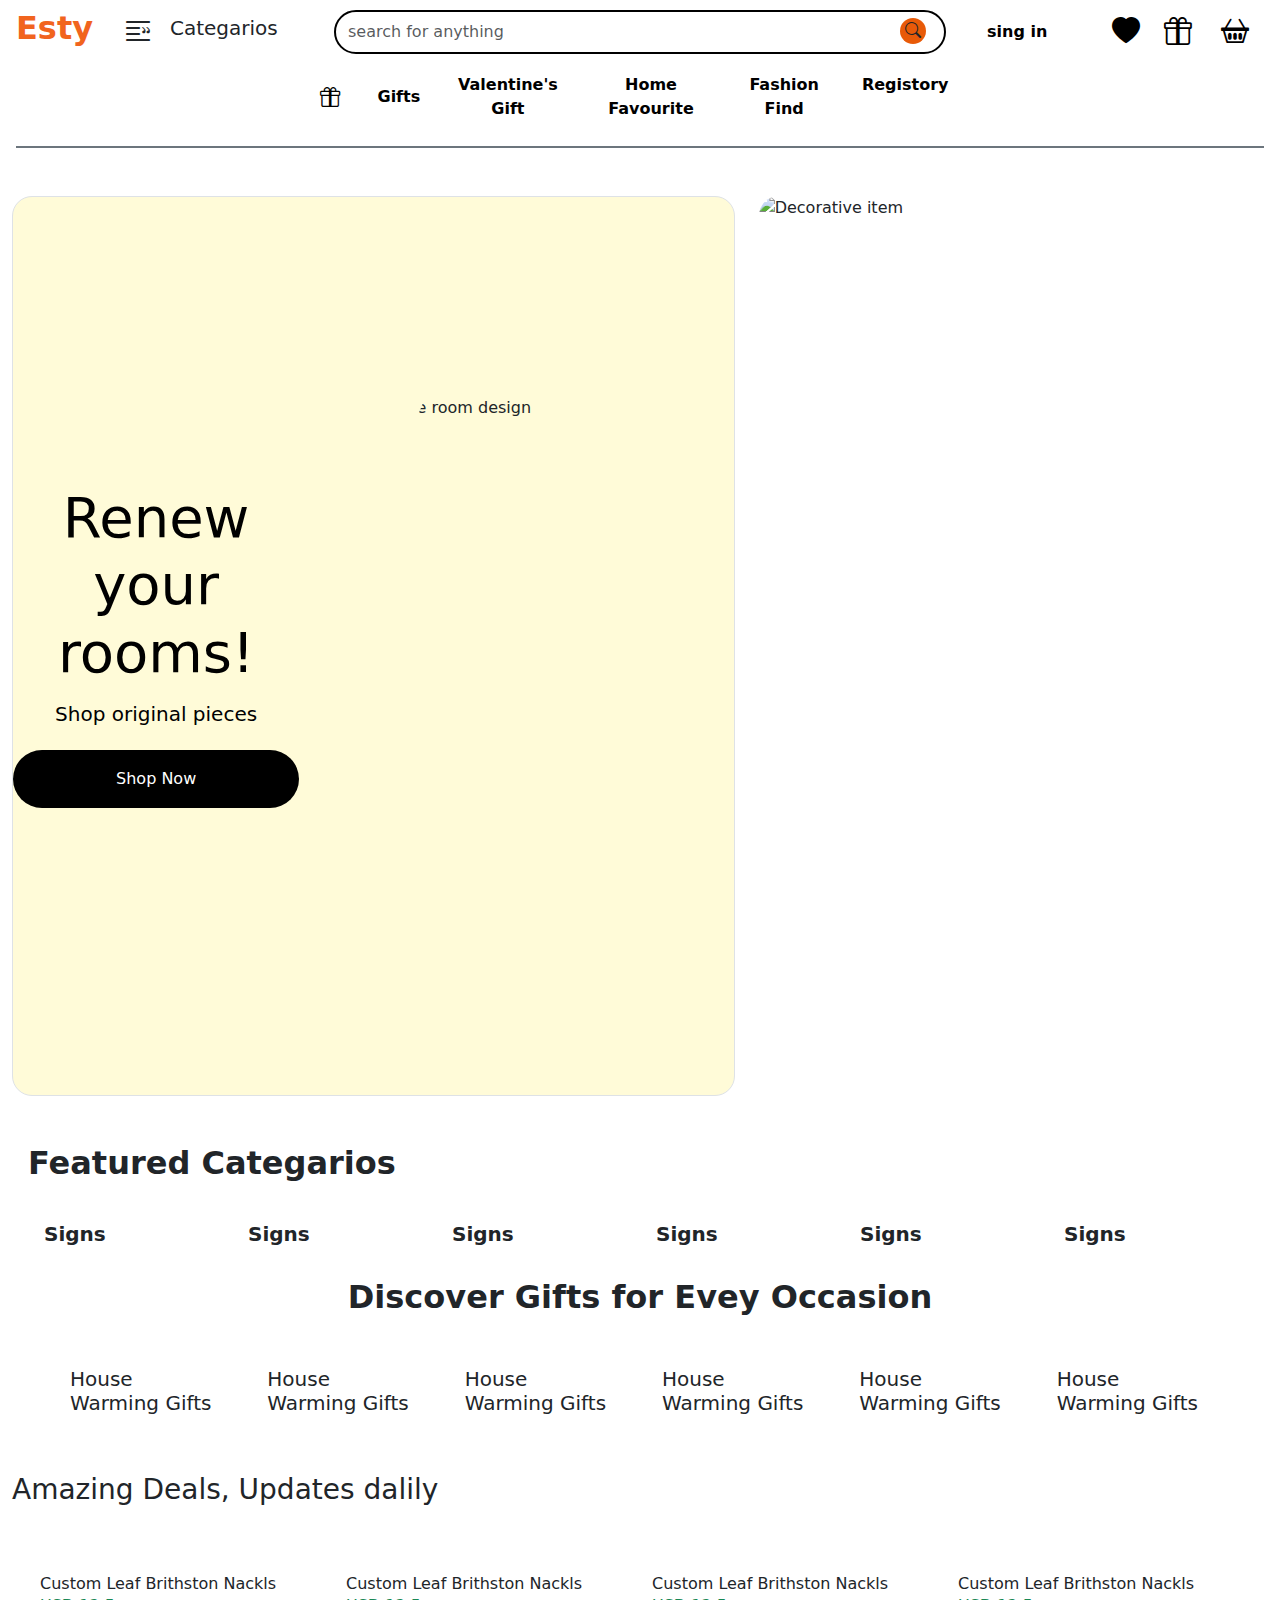
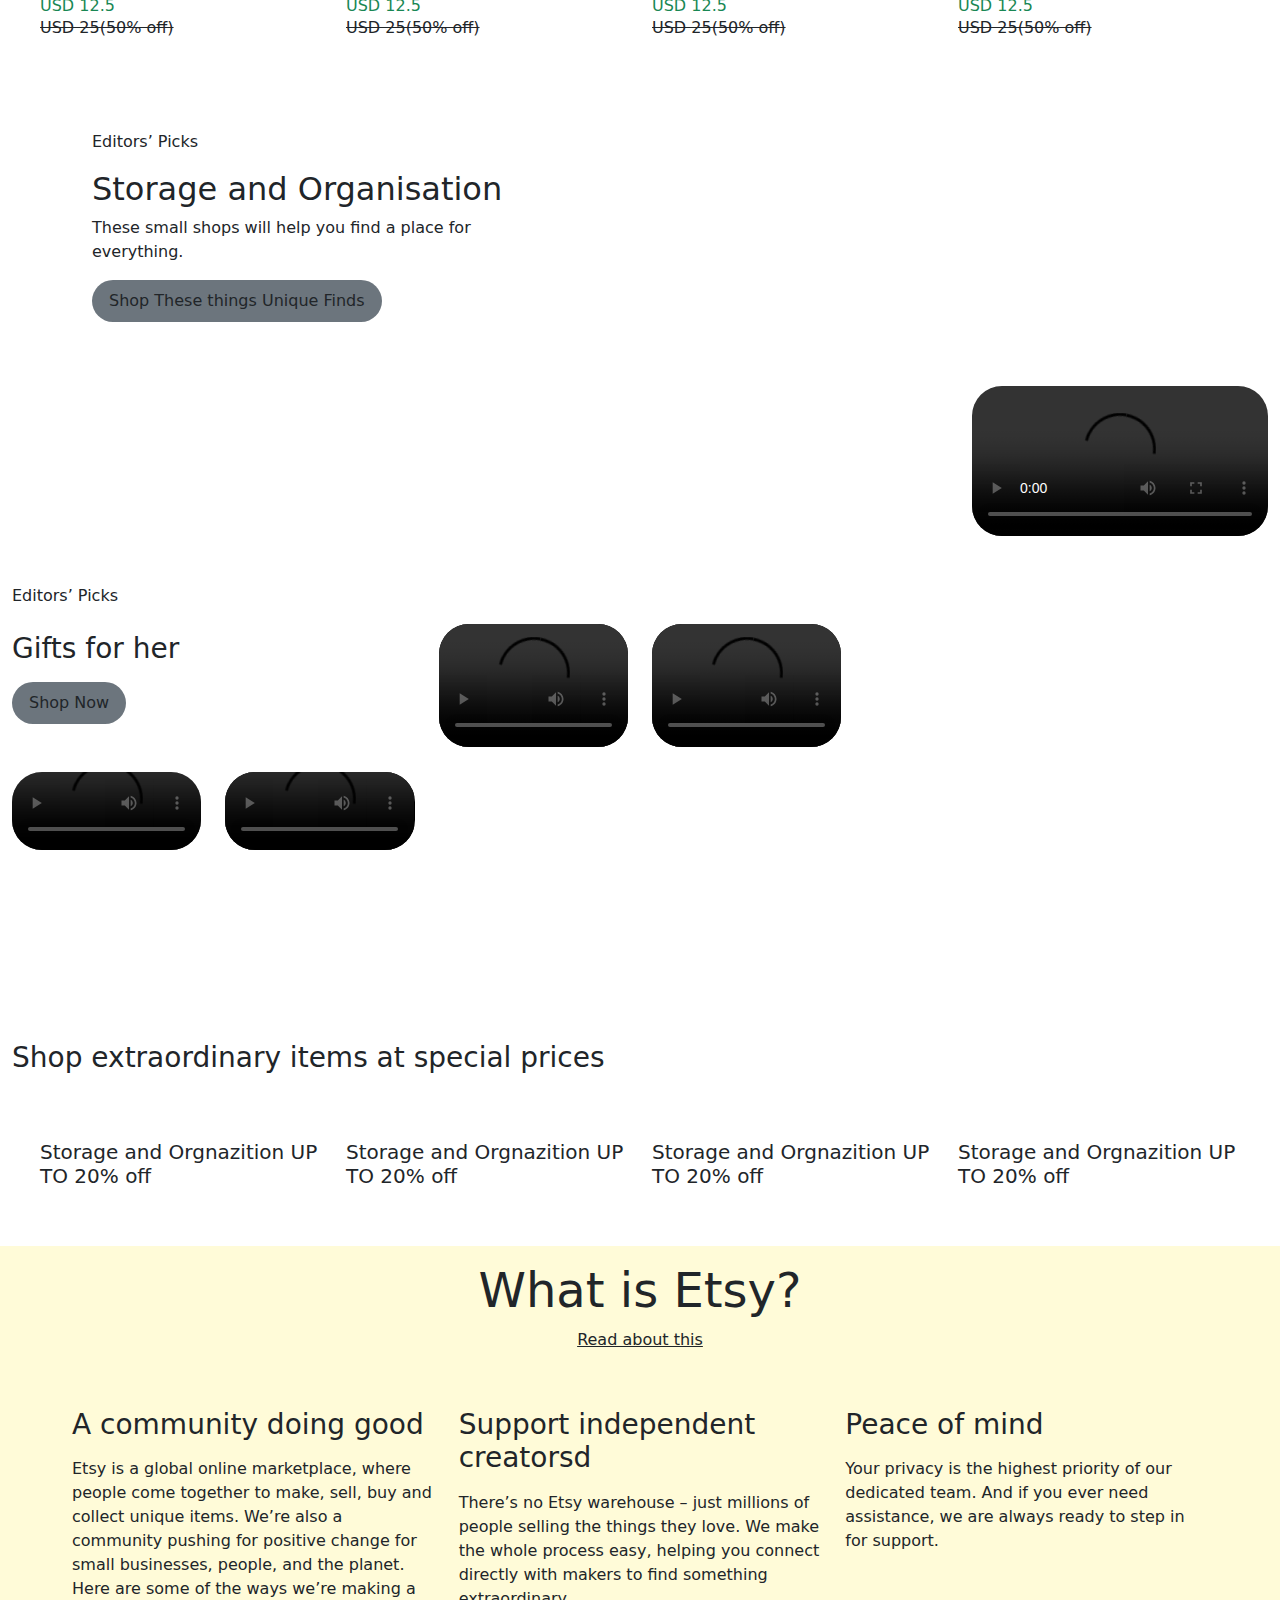
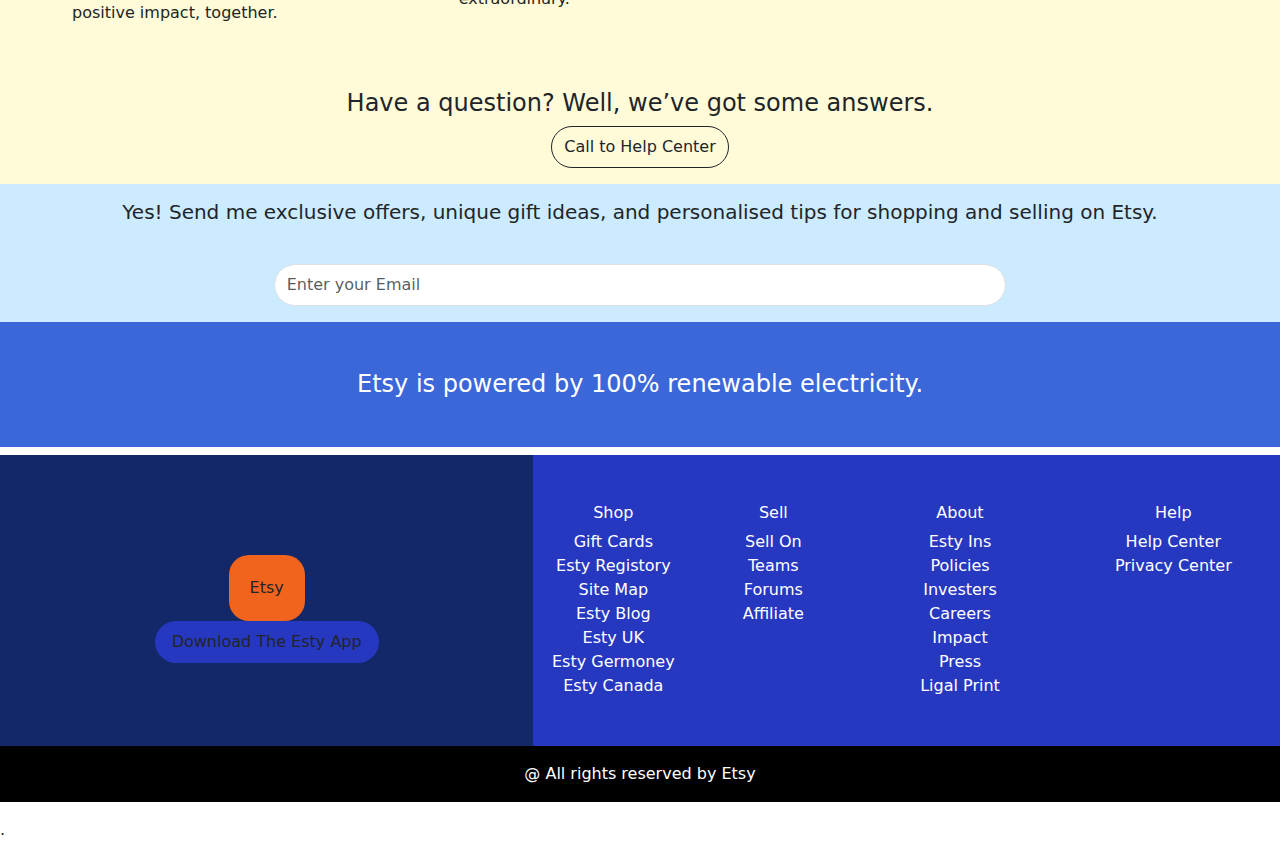
==== index.html @ c482fa3d "almost done" ====
<!DOCTYPE html>
<html lang="en">
  <head>
    <meta charset="UTF-8" />
    <meta name="viewport" content="width=device-width, initial-scale=1.0" />
    <link
      href="https://cdn.jsdelivr.net/npm/bootstrap@5.3.3/dist/css/bootstrap.min.css"
      rel="stylesheet"
      integrity="sha384-QWTKZyjpPEjISv5WaRU9OFeRpok6YctnYmDr5pNlyT2bRjXh0JMhjY6hW+ALEwIH"
      crossorigin="anonymous"
    />
    <link
      rel="stylesheet"
      href="https://cdn.jsdelivr.net/npm/bootstrap-icons@1.11.3/font/bootstrap-icons.min.css"
    />
    <link rel="stylesheet" href="style.css">
    <title>Document</title>
  </head>
  <body>
    <div class="contnainer-fluid mx-3 ">
      <nav>
        <div class="row py-2 align-items-center">
          <div class="col-lg-1 col-6">
            <h2 class="fs-2 fw-semibold order1" style="color: #f1641e;">Esty</h2>
          </div>
          <div class="col-lg-8 order3">
            <div class="row align-items-center">
              <div class="col-lg-3 col-1">
                <div class="d-flex align-items-center gap-3">
                  <div class="icon">
                    <i class="bi bi-blockquote-right fs-2"></i>
                    <div class="upperbar p-3 d-none">
<ul class="list-unstyled">
  <li class="text-dark">Accessiors</li>
  <li class="text-dark">Accessiors</li>
  <li class="text-dark">Accessiors</li>
  <li class="text-dark">Accessiors</li>
  <li class="text-dark">Accessiors</li>
  <li class="text-dark">Accessiors</li>
  <li class="text-dark">Accessiors</li>
</ul>
                    </div>
                  </div>

                  <h5 class="category">Categarios</h5>
                </div>
              </div>
              <div class="col-lg-9 col-11">
                <div class="card border-0">
                  <form action="">
                    <input
                      type="text"
                      placeholder="search for anything"
                      class="form-control py-2 border-2 border-black rounded-pill"
                    />
                    <i
                      class="bi bi-search"
                      style="position: absolute; right: 20px; top: 4px"
                    ></i>
                  </form>
                 
                </div>
              </div>
            </div>
          </div>
          <div class="col-lg-3 col-sm-6 col-6 order2">
            <div class="row align-items-center justify-content-between position-relative">
                <div class="col-5">
                <button class="btn rounded-pill text-black py-2 px-3 fw-semibold sign">sing in</button>
                </div>
                <div class="col-7">
                    <div class="d-flex justify-content-around align-items-center position-relative">
                      <div class="div p-heart position-relative">
                        <i class="bi bi-heart-fill fs-3 fw-semibold text-black"></i>
                        <div class="favourite fav rounded-3 py-2 px 2">Favourite</div>
                      </div>
                      <div class="div p-gift position-relative">
                        <i class="bi bi-gift fs-3 fw-semibold text-black"></i>
                        <div class="favourite gift fav rounded-3 py-2 px 2">Gift</div>
                      </div>
                      <div class="div p-basket position-relative">
                        <i class="bi bi-basket2 fs-3 fw-semibold text-black "></i>
                        <div class="favourite basket rounded-3 py-2 px 2 position-absolute">Basket</div>
                      </div>
                 
                    </div>
                </div>
            </div>
          </div>
        </div>


      </nav>
      <div class="container">
        <div class="col-lg-7 mx-auto registory ">
        <ul class="d-flex alingn-items-center list-unstyled justify-content-around">
            <li class="text-black d-flex gap-3 align-items-center"> <i class="bi bi-gift fs-5 fw-semibold text-black"></i><button class="btn rounded-pill text-black py-2 common px-3 fw-semibold sign">Gifts</button></li>
            <li class="text-black"><button class="btn rounded-pill text-black py-2 common px-3 fw-semibold sign">Valentine's Gift</button></li>
            <li class="text-black"><button class="btn rounded-pill text-black py-2 common px-3 fw-semibold sign">Home Favourite</button></li>
            <li class="text-black"><button class="btn rounded-pill text-black py-2 common px-3 fw-semibold sign">Fashion Find</button></li>
            <li class="text-black"><button class="btn rounded-pill text-black py-2 common px-3 fw-semibold sign">Registory</button></li>
        </ul>
    </div>
      </div>
      <div class="w-100 bg-secondary" style="height: 2px;"></div>
    </div>


    <!-- section 1 -->

    <div class="container-fluid my-5">
      <div class="row min-vh-100 align-items-stretch">
        <div class="col-lg-7 mb-3 mb-lg-0" >
          <div class="card border h-100" style="background-color: #FFFBD8; border-radius: 20px;">
            <div class="row h-100 align-items-center">
              <div class="col-12 col-md-5 text-center d-flex flex-column justify-content-center">
                <h2 class="display-4 text-black my-3">Renew your rooms!</h2>
                <h5 class="text-black">Shop original pieces</h5>
                <button class="btn rounded-pill py-3 px-4 bg-black text-white my-3">Shop Now</button>
              </div>
              <div class="col-12 col-md-7 d-flex align-items-center" style="height: 500px;">
                <img 
                  src="https://i.etsystatic.com/ij/719d6d/6565047903/ij_680x540.6565047903_oojl4vxa.jpg?version=0" 
                  width="100%" 
                  style="clip-path: polygon(25% 0%, 100% 0%, 100% 100%, 25% 100%, 0% 50%); border-radius: 20px; height: 100%; object-fit: cover;" 
                  alt="Decorative room design"
                >
              </div>
            </div>
          </div>
        </div>
  
        <div class="col-lg-5">
          <div class="card border-0 h-100">
            <img 
              src="https://i.etsystatic.com/30509479/r/il/c31f6c/5723134800/il_600x600.5723134800_ejt7.jpg" 
              class="w-100 h-100" 
              style="border-radius: 20px; object-fit: cover;" 
              alt="Decorative item"
            >
          </div>
        </div>
      </div>
    </div>

    <!-- section 3 -->
     <section class="container-fluid">
      <h3 class="fw-bold fs-2 px-3">Featured Categarios</h3>
      <div class=" row border-0 mx-3">
        <div class="col-lg-2 col-md-4 col-sm-6 ">
          <img src="https://i.etsystatic.com/23824347/r/il/67d7f1/5200553974/il_300x300.5200553974_4yjs.jpg" width="100%" class="my-img" style="border-radius: 10px;" alt="">
          <h6 class="px-1 py-2 fs-5 fw-semibold">Signs</h6>
        </div>
        <div class="col-lg-2 col-md-4 col-sm-6">
          <img src="https://i.etsystatic.com/53120861/c/1428/1428/284/284/il/4f75d4/6368362117/il_300x300.6368362117_ep42.jpg" width="100%" class="my-img" style="border-radius: 10px;" alt="">
          <h6 class="px-1 py-2 fs-5 fw-semibold">Signs</h6>
        </div>
        <div class="col-lg-2 col-md-4 col-sm-6">
          <img src="https://i.etsystatic.com/8375166/c/1960/1558/762/242/il/30ffbb/2494222438/il_300x300.2494222438_q2ur.jpg" width="100%" class="my-img" style="border-radius: 10px;" alt="">
          <h6 class="px-1 py-2 fs-5 fw-semibold">Signs</h6>
        </div>
        <div class="col-lg-2 col-md-4 col-sm-6">
          <img src="https://i.etsystatic.com/24426965/c/2261/1797/0/502/il/64732a/4144763037/il_300x300.4144763037_cm8c.jpg" width="100%" class="my-img" style="border-radius: 10px;" alt="">
          <h6 class="px-1 py-2 fs-5 fw-semibold">Signs</h6>
        </div>
        <div class="col-lg-2 col-md-4 col-sm-6">
          <img src="https://i.etsystatic.com/27931246/r/il/a1dc5e/4055579401/il_300x300.4055579401_i9yn.jpg" width="100%" class="my-img" style="border-radius: 10px;" alt="">
          <h6 class="px-1 py-2 fs-5 fw-semibold">Signs</h6>
        </div>
        <div class="col-lg-2 col-md-4 col-sm-6">
          <img src="https://i.etsystatic.com/24512514/r/il/0bd67a/6333925668/il_300x300.6333925668_j4kz.jpg" width="100%" class="my-img" style="border-radius: 10px;" alt="">
          <h6 class="px-1 py-2 fs-5 fw-semibold">Signs</h6>
        </div>
      </div>
     </section>
    
   <!-- section 2 -->
<section class="contaier-fluid">

  <h2 class="text-center text-dark py-3 fw-bold">Discover Gifts for Evey Occasion</h2>
  <div class="row my-4 mx-5">
    <div class="col-lg-2 col-md-4 col-sm6">
      <div class="my-image ">
        <img src="https://i.etsystatic.com/15619482/c/1652/1652/183/917/il/8b8c7b/4661245947/il_300x300.4661245947_l9pf.jpg" width="90%" alt="" class="mx-auto d-block" style="border-radius: 50%;">
        <h5 class="text-dark py-2s">House Warming Gifts</h5>
      </div>
      
    </div>
    <div class="col-lg-2 col-md-4 col-sm6">
      <div class="my-image ">
        <img src="https://i.etsystatic.com/34798907/r/il/38bae7/4695292104/il_300x300.4695292104_btge.jpg" width="90%" alt="" class="mx-auto d-block" style="border-radius: 50%;">
        <h5 class="text-dark py-2s">House Warming Gifts</h5>
      </div>
      
    </div>
    <div class="col-lg-2 col-md-4 col-sm6">
      <div class="my-image ">
        <img src="https://i.etsystatic.com/21135980/c/1408/1408/475/799/il/743e6c/5106717850/il_300x300.5106717850_qpd7.jpg" width="90%" alt="" class="mx-auto d-block" style="border-radius: 50%;">
        <h5 class="text-dark py-2s">House Warming Gifts</h5>
      </div>
      
    </div>
    <div class="col-lg-2 col-md-4 col-sm6">
      <div class="my-image ">
        <img src="https://i.etsystatic.com/14409281/r/il/8faa43/4650882265/il_300x300.4650882265_tf25.jpg" width="90%" alt="" class="mx-auto d-block" style="border-radius: 50%;">
        <h5 class="text-dark py-2s">House Warming Gifts</h5>
      </div>
      
    </div>
    <div class="col-lg-2 col-md-4 col-sm6">
      <div class="my-image ">
        <img src="https://i.etsystatic.com/11118406/c/2048/2048/0/0/il/4e57ad/3571041628/il_300x300.3571041628_d0kp.jpg" width="90%" alt="" class="mx-auto d-block" style="border-radius: 50%;">
        <h5 class="text-dark py-2s">House Warming Gifts</h5>
      </div>
      
    </div>
    <div class="col-lg-2 col-md-4 col-sm6">
      <div class="my-image ">
        <img src="https://i.etsystatic.com/ij/733dca/6586968809/ij_300x300.6586968809_q0zid5sd.jpg?version=0" width="90%" alt="" class="mx-auto d-block" style="border-radius: 50%;">
        <h5 class="text-dark py-2s">House Warming Gifts</h5>
      </div>
      
    </div>
  </div>
</section>

<!-- section 3 -->

<div class="container-fluid">
  <h3 class="py-3 text-dark">Amazing Deals, Updates dalily</h3>
  <div class="row mx-3">
    <div class="col-lg-3 col-sm-6 sales">
      <div class=" card parent-img border-0" style="width: 100%; margin: 10px auto; object-fit:;">
        <img src="https://i.etsystatic.com/53120861/r/il/594b9a/6136323132/il_600x600.6136323132_cp6s.jpg" width="100%" alt="" style="border-radius: 50px;" class="mx-auto py-3 d-block">
      <p class="text-dark "  style="padding: 0px; margin: 0px;">Custom Leaf Brithston Nackls</p>
      <h6 class="text-success"  style="padding: 0px; margin: 0px;">USD 12.5</h6>
      <p class="text-dark text-decoration-line-through">USD 25(50% off)</p>
      </div>
    </div>
    <div class="col-lg-3 col-sm-6 sales">
      <div class=" card parent-img border-0" style="width: 100%; margin: 10px auto; object-fit:;">
        <img src="https://i.etsystatic.com/42054447/r/il/81898f/5491649498/il_600x600.5491649498_6auv.jpg" width="100%" alt="" style="border-radius: 50px;" class="mx-auto py-3 d-block">
      <p class="text-dark "  style="padding: 0px; margin: 0px;">Custom Leaf Brithston Nackls</p>
      <h6 class="text-success"  style="padding: 0px; margin: 0px;">USD 12.5</h6>
      <p class="text-dark text-decoration-line-through">USD 25(50% off)</p>
      </div>
    </div>
    <div class="col-lg-3 col-sm-6 sales">
      <div class=" card parent-img border-0" style="width: 100%; margin: 10px auto;">
        <img src="https://i.etsystatic.com/11341860/r/il/7035de/6333671493/il_600x600.6333671493_1c8g.jpg" width="100%" alt="" style="border-radius: 50px;" class="mx-auto py-3 d-block">
      <p class="text-dark "  style="padding: 0px; margin: 0px;">Custom Leaf Brithston Nackls</p>
      <h6 class="text-success"  style="padding: 0px; margin: 0px;">USD 12.5</h6>
      <p class="text-dark text-decoration-line-through">USD 25(50% off)</p>
      </div>
    </div>
    <div class="col-lg-3 col-sm-6 sales">
      <div class=" card parent-img border-0" style="width: 100%; margin: 10px auto; object-fit:;">
        <img src="https://i.etsystatic.com/28532187/r/il/3e8ede/5410508961/il_600x600.5410508961_qt1q.jpg" width="100%" alt="" style="border-radius: 50px;" class="mx-auto py-3 d-block">
      <p class="text-dark "  style="padding: 0px; margin: 0px;">Custom Leaf Brithston Nackls</p>
      <h6 class="text-success"  style="padding: 0px; margin: 0px;">USD 12.5</h6>
      <p class="text-dark text-decoration-line-through">USD 25(50% off)</p>
      </div>
    </div>
  </div>
</div>

<!-- section 4 -->
 <section class="container-fluid">
  <div class="row py-5">
    <div class="col-lg-6 p-3">
  <div class="card border-0">
    <div class="col-9 mx-auto">
      <p class="text-tertiary">Editors’ Picks</p>
      <h2 class="text-tertiary">Storage and Organisation</h2>
      <p class="text-tertiary">These small shops will help you find a place for everything.</p>
      <button class="btn rounded-pill bg-secondary py-2 px-3 align-self-start">Shop These things Unique Finds</button>
    </div>
  </div>
</div>
<div class="col-lg-3 col-sm-6">
  <div class="card border-0 my-card">
    <img src="https://i.etsystatic.com/8075339/c/2884/2884/109/54/il/381417/1484917336/il_600x600.1484917336_lgw3.jpg" alt="" style="border-radius: 30px; box-shadow: 5px 5px 5px lightgray;">
  </div>
</div>
<div class="col-lg-3 col-sm-6">
  <div class="card border-0 my-card">
    <img src="https://i.etsystatic.com/7084014/c/1499/1499/1/0/il/689377/3978349027/il_600x600.3978349027_idiz.jpg" alt="" style="border-radius: 30px; box-shadow: 5px 5px 5px lightgray;">
  </div>
</div>

  </div>
 </section>

 <!-- section 5 -->

 <section class="container-fluid">
<div class="row">
  <div class="col-lg-3 col-sm-6">
    <div class="card border-0 my-card">
      <img src="https://i.etsystatic.com/22023724/c/2000/2000/0/853/il/dcc504/3898327325/il_600x600.3898327325_toxd.jpg" alt="" style="border-radius: 30px; box-shadow: 5px 5px 5px lightgray;">
    </div>
  </div>
  <div class="col-lg-3 col-sm-6">
    <div class="card border-0 my-card">
      <img src="https://i.etsystatic.com/48369050/c/2047/2047/0/0/il/7ff95c/6022837573/il_600x600.6022837573_dg73.jpg" alt="" style="border-radius: 30px; box-shadow: 5px 5px 5px lightgray;">
    </div>
  </div>
  <div class="col-lg-3 col-sm-6">
    <div class="card border-0 my-card">
      <img src="https://i.etsystatic.com/10158348/c/2500/2500/0/0/il/4e3c32/6569636808/il_600x600.6569636808_kwmx.jpg" alt="" style="border-radius: 30px; box-shadow: 5px 5px 5px lightgray;">
    </div>
  </div>
  <div class="col-lg-3 col-sm-6">
    <div class="card border-0 my-card">
      <video src="https://v.etsystatic.com/video/upload/ac_none,du_15,q_auto:good/Yayoi_MKH_Maple_qxmfte.mp4" controls loop style="border-radius: 30px;" width="100%"></video>
    </div>
  </div>
</div>
 </section>

 <!-- section 6 -->

 <section class="container-fluid">
  <div class="row py-5">
    <div class="col-sm-4">
      <div class="col-12">
        <p class="text-tertiary ">Editors’ Picks</p>
        <h3 class="py-2">Gifts for her</h3>
        <button class="btn rounded-pill bg-secondary py-2 px-3">Shop Now</button>
      </div>
      <div class="row py-5">
        <div class="col-sm-6">
          <video src="https://v.etsystatic.com/video/upload/ac_none,du_15,q_auto:good/07e3b46830764c66a4c0736eb825c235_kowecz.mp4" controls loop style="border-radius: 30px;" height="50%" width="100%"></video>
        </div>
        <div class="col-sm-6">
          <video src="https://v.etsystatic.com/video/upload/ac_none,du_15,q_auto:good/Yayoi-Walnut-1_tjghk9.mp4" controls loop style="border-radius: 30px; background-color: black;" height="50%" width="100%"></video>
        </div>
      </div>
    </div>
    <div class="col-sm-4">
      <div class="row">
        <div class="col-sm-6 ">
          <img src="https://i.etsystatic.com/10728836/c/700/700/0/0/il/9be324/4623102068/il_600x600.4623102068_ka4f.jpg" width="90%" alt="" style="border-radius: 30px; box-shadow: 5px 5px 5px lightgray;">
        </div>
        <div class="col-sm-6 ">
          <img src="https://i.etsystatic.com/48369050/c/2047/2047/0/0/il/7ff95c/6022837573/il_600x600.6022837573_dg73.jpg" width="90%" alt="" style="border-radius: 30px; box-shadow: 5px 5px 5px lightgray;">
        </div>
      </div>
      <div class="row">
        <div class="col-sm-6">
          <video src="https://v.etsystatic.com/video/upload/ac_none,du_15,q_auto:good/Oak-toss_ijewda.mp4" controls loop style="border-radius: 30px; background-color: black;" height="65%" class="my-3" width="100%"></video>
        </div>
        <div class="col-sm-6">
          <video src="https://v.etsystatic.com/video/upload/ac_none,du_15,q_auto:good/Loc_Detox_Hair_Bombs_Customer_Video_20s_pzr7su.mp4" controls loop style="border-radius: 30px; background-color: black;" class="my-3" height="65%" width="100%"></video>
        </div>
      </div>
      
    </div>

    <div class="col-sm-4">
      <img src="https://i.etsystatic.com/11255990/r/il/8e196a/1740893622/il_600x600.1740893622_t2uj.jpg" width="90%" alt="" style="border-radius: 30px; box-shadow: 5px 5px 5px lightgray;">
    </div>
  </div>
 </section>

 <!-- section 7 -->
 <div class="container-fluid">
  <h3 class="py-3 text-dark">Shop extraordinary items at special prices</h3>
  <div class="row mx-3">
    <div class="col-lg-3 col-sm-6 sales">
      <div class=" card parent-img border-0" style="width: 100%; margin: 10px auto; object-fit:;">
        <img src="https://i.etsystatic.com/18708734/r/il/b6051e/5204985165/il_300x300.5204985165_46l8.jpg" width="100%" alt="" style="border-radius: 50px;" class="mx-auto py-3 d-block">
        <h5 style="padding: 0px; margin: 0px;">Storage and Orgnazition UP TO 20% off</h5>
      </div>
    </div>
    <div class="col-lg-3 col-sm-6 sales">
      <div class=" card parent-img border-0" style="width: 100%; margin: 10px auto; object-fit:;">
        <img src="https://i.etsystatic.com/51263354/c/1275/1275/189/0/il/21b6fe/6082731863/il_300x300.6082731863_6fe9.jpg" width="100%" alt="" style="border-radius: 50px;" class="mx-auto py-3 d-block">
        <h5 style="padding: 0px; margin: 0px;">Storage and Orgnazition UP TO 20% off</h5>
      </div>
    </div>
    <div class="col-lg-3 col-sm-6 sales">
      <div class=" card parent-img border-0" style="width: 100%; margin: 10px auto;">
        <img src="https://i.etsystatic.com/27048997/r/il/ef1f03/6295358385/il_300x300.6295358385_g44e.jpg" width="100%" alt="" style="border-radius: 50px;" class="mx-auto py-3 d-block">
        <h5 style="padding: 0px; margin: 0px;">Storage and Orgnazition UP TO 20% off</h5>
      </div>
    </div>
    <div class="col-lg-3 col-sm-6 sales">
      <div class=" card parent-img border-0" style="width: 100%; margin: 10px auto; object-fit:;">
        <img src="https://i.etsystatic.com/8595828/c/1550/1550/206/178/il/730548/5814999752/il_300x300.5814999752_oloy.jpg" width="100%" alt="" style="border-radius: 50px;" class="mx-auto py-3 d-block">
      <h5 style="padding: 0px; margin: 0px;">Storage and Orgnazition UP TO 20% off</h5>
      </div>
    </div>
  </div>
</div>


<!-- section8 -->

<section class="container-fluid py-3 mt-5" style="background-color: #FFFBD8; margin: 0;">

<h2 class="text-center display-5">What is Etsy?</h2>
<a class="d-block text-dark text-center" href="">Read about this</a>

<div class="row m-5">
  <div class="col-sm-4">
    <h3 class="py-2">A community doing good</h3>
    <p class="text-dark">Etsy is a global online marketplace, where people come together to make, sell, buy and collect unique items. We’re also a community pushing for positive change for small businesses, people, and the planet. Here are some of the ways we’re making a positive impact, together.</p>
  </div>
  <div class="col-sm-4">
    <h3 class="py-2">Support independent creatorsd</h3>
    <p class="text-dark">There’s no Etsy warehouse – just millions of people selling the things they love. We make the whole process easy, helping you connect directly with makers to find something extraordinary.</p>
  </div>
  <div class="col-sm-4">
    <h3 class="py-2">Peace of mind</h3>
    <p class="text-dark">Your privacy is the highest priority of our dedicated team. And if you ever need assistance, we are always ready to step in for support.

    </p>
  </div>
</div>

<h4 class="text-center">Have a question? Well, we’ve got some answers.</h4>
<button class="btn py-2 px3 rounded-pill d-block mx-auto btn-outline-dark">Call to Help Center</button>
</section>

<!-- section 9 -->

<div class="container-fluid" style="background-color: #CCEBFF;">
  <h5 class="text-center py-3">Yes! Send me exclusive offers, unique gift ideas, and personalised tips for shopping and selling on Etsy.</h5>

  <div class="col-7 mx-auto py-3">
    <form action="">
      <input type="text " placeholder="Enter your Email" class="form-control rounded-pill py-2">
    </form>
  </div>
</div>


<div class="container-fluid" style="background-color: #3B67D9;">
  <h4 class="text-center text-white py-5">Etsy is powered by 100% renewable electricity.</h4>
</div>


<footer class="container-fluid" style="background-color: #2638C0;">
  <div class="row">
    <div class="col-sm-5 my-col" style="background-color: #122868; ">
      <div class="test position-relative">
        <button class="etsy d-block btn  " style="padding: 20px; margin-top: 100px; background-color: #f1641e; border-radius: 20px;">Etsy</button>
<button class="btn rounded-pill py-2 px-3 mx-auto d-block" style="background-color: #2638C0;">Download The Esty App</button>
      </div>

    </div>
    <div class="col-sm-3">
     
     <div class="row">
      <div class="col-sm-6 py-5">
        <h6 class="text-white text-center">Shop</h6>
        <ul class="list-unstyled d-inline ">
          <li class="text-white text-center">Gift Cards</li>
          <li class="text-white text-center">Esty Registory</li>
          <li class="text-white text-center">Site Map</li>
          <li class="text-white text-center">Esty Blog</li>
          <li class="text-white text-center">Esty UK</li>
          <li class="text-white text-center">Esty Germoney</li>
          <li class="text-white text-center">Esty Canada</li>
        </ul>
      </div>
      <div class="col-sm-6 py-5">
        <h6 class="text-white text-center">Sell</h6>
        <ul class="list-unstyled d-inline">
          <li class="text-white text-center">Sell On</li>
          <li class="text-white text-center">Teams</li>
          <li class="text-white text-center">Forums</li>
          <li class="text-white text-center">Affiliate</li>
        </ul>
      </div>
     </div>
    </div>
    <div class="col-sm-4">
      <div class="row">
        <div class="col-sm-6 py-5">
          <h6 class="text-white text-center">About</h6>
          <ul class="list-unstyled d-inline">
            <li class="text-white text-center">Esty Ins</li>
            <li class="text-white text-center">Policies</li>
            <li class="text-white text-center">Investers</li>
            <li class="text-white text-center">Careers</li>
            <li class="text-white text-center">Impact</li>
            <li class="text-white text-center">Press</li>
            <li class="text-white text-center">Ligal Print</li>
          </ul>
        </div>
        <div class="col-sm-6 py-5">
          <h6 class="text-white text-center">Help</h6>
          <ul class="list-unstyled d-inline">
            <li class="text-white text-center">Help Center</li>
            <li class="text-white text-center">Privacy Center</li>


          </ul>
        </div>
       </div>
    </div>
  </div>
</footer>

<div class="footer bg-black">
  <p class="text-center text-white  py-3">@ All rights reserved by Etsy</p>
</div>
.

    <script src="app.js"></script>
  </body>
</html>
---- style.css ----
/* *{
    padding: 0 !important;
    margin: 0 !important;
} */
.sign:hover{
    background-color: gray;
    transition: all 0.3s;
}
.favourite{
    background-color: #0F3268;
    color: white;
}
.fav{
    position: absolute;
    top: 40px;
    left: -28px;
    width: max-content;
    transition: all 0.7s;
    padding: 15px;
    /* transform: scale(0); */
}
.fav {
    /* display: inline-block; */
    transform: scale(0);
    transition: transform 0.3s ease;
  }
  .gift{
left: -5px;
    transform: scale(0);
    transition: transform 0.3s ease;
  }
  .basket{
  /* transform: translateY(45px); */
  transition: transform 0.3s ease;
  transform: scale(0);
  position: absolute;
  right: -6px;

  }
  
  .fav-show {
    transform: scale(1);
  }
  
.bi-heart{
    padding: 5px;
    position: absolute;
}
.bi-basket2{
    padding: 5px;
}
.bi-gift{
    padding: 5px;
}
.bi-heart:hover{
background-color: aqua;
clip-path: circle();
}
.bi-gift:hover{
background-color: aqua;
clip-path: circle();
}
.bi-basket2:hover{
background-color: aqua;
clip-path: circle();
}
.bi-search{
    background-color: rgb(232, 90, 8);
    padding: 5px;
    clip-path: circle();
}
.my-img:hover{
    border: 1px solid lightgray;
    transition: all 0.3s;
    transform: scale(1.1);
}
.my-image{
    border-radius: 20px;
    padding: 10px;
}
.my-image:hover{
    border: 1px solid lightgray;
    transition: all 0.3s;
    box-shadow: 5px 5px 5px lightgray ;
    /* transform: scale(1.1); */
}
.sales:hover{
 box-shadow: 5px 5px 5px lightgray;
 border-radius: 20px;
 border: 1px solid lightgray;
}
.my-card:hover{
transform: scale(1.1);
transition: all 0.3s;
}
.etsy{
    inset: 0;
    margin: auto;
}
.test{
    position: absolute;

}







@media (max-width: 995px) {
    .registory{
        display: none;
    }
    .category{
        display:  none;
    }
    .order1{
        order: 1;
    }
    .order2{
        order: 2;
    }
    .order3{
        order: 3;
    }
    .my-col{
padding: 50px !important;
    }
}
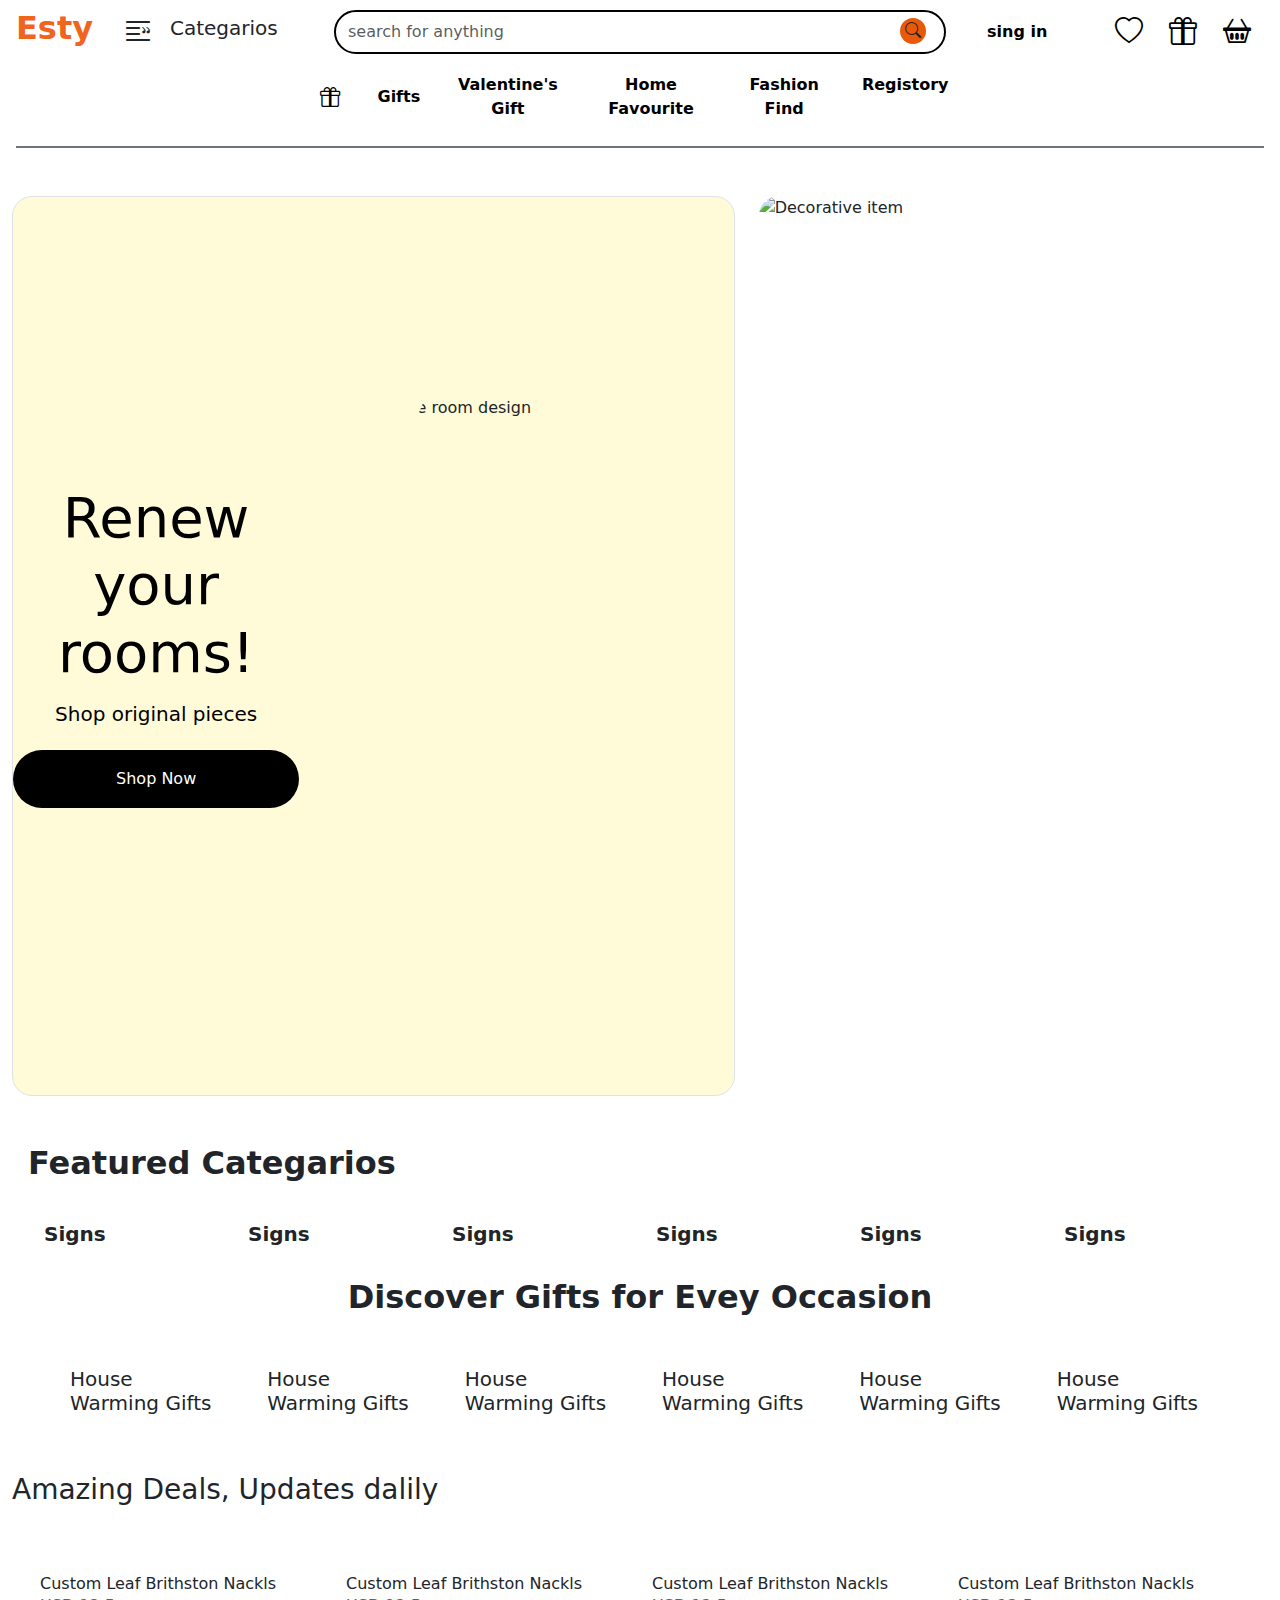
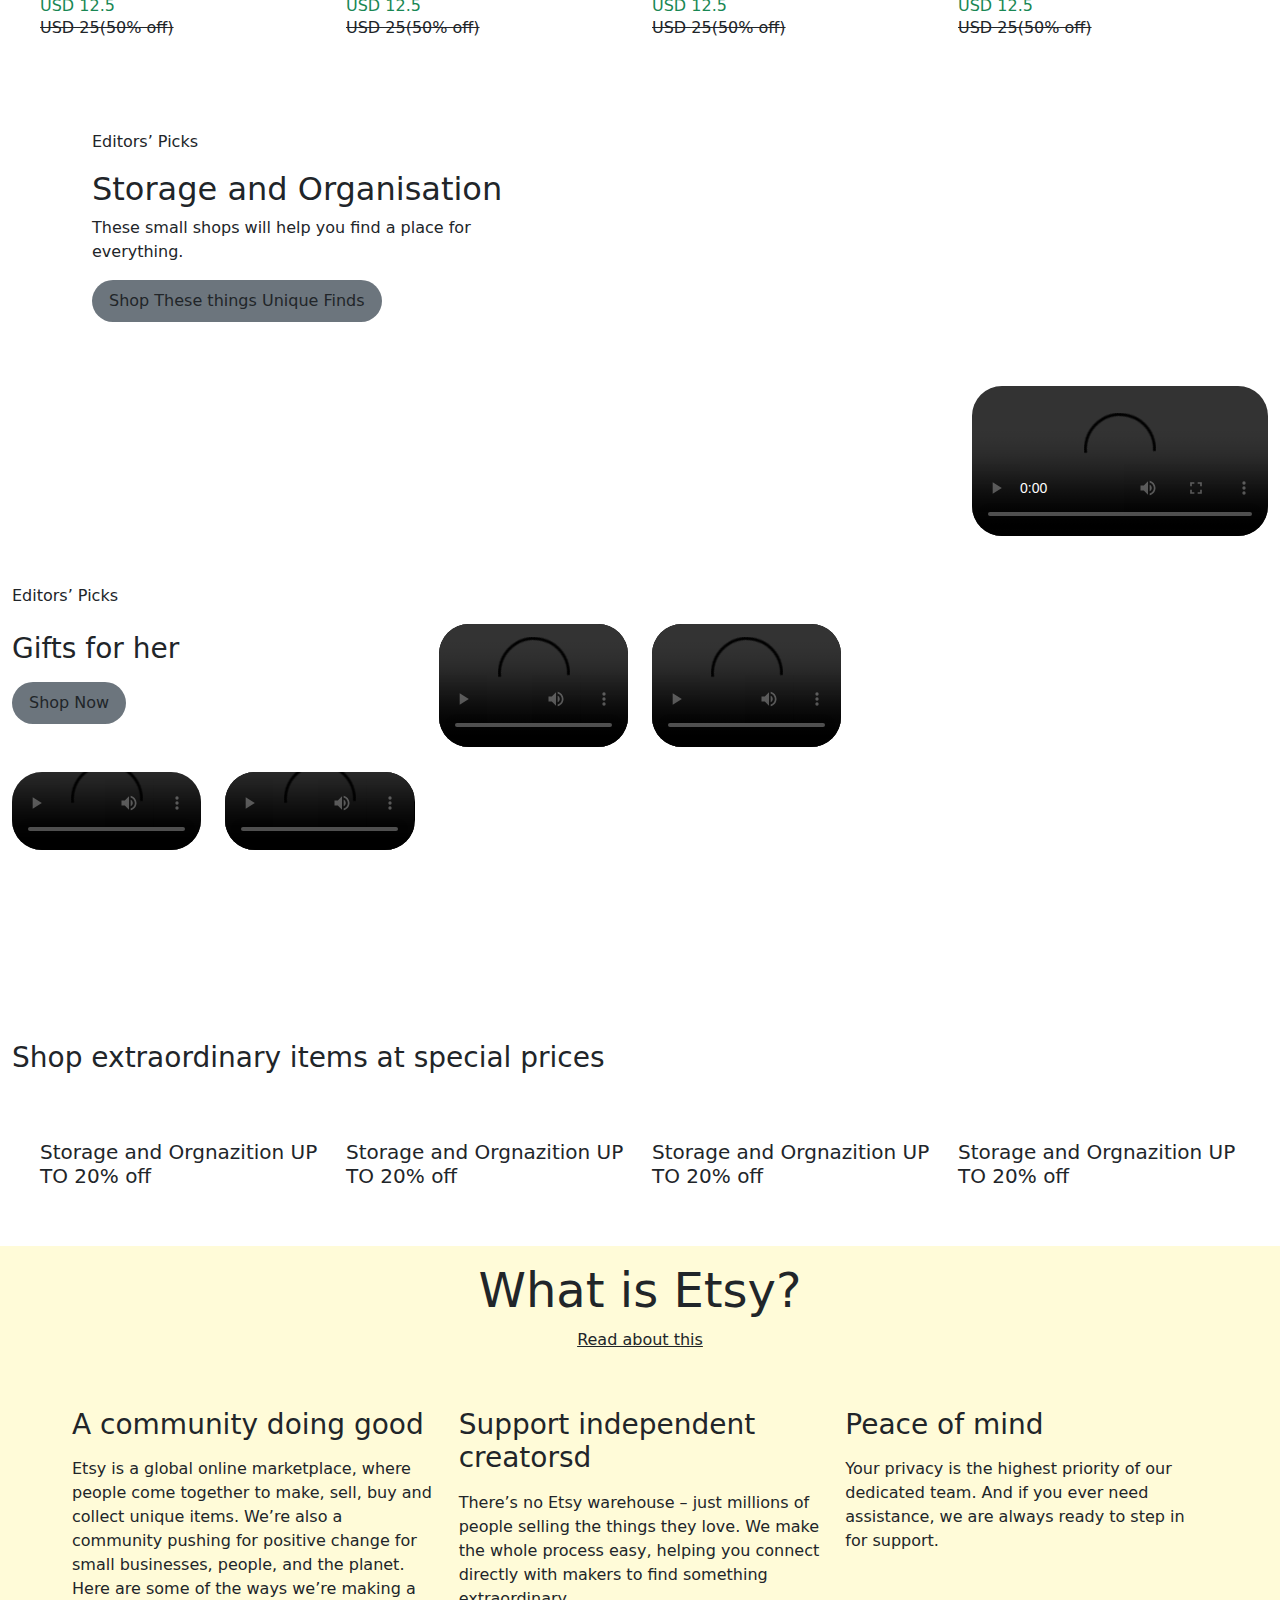
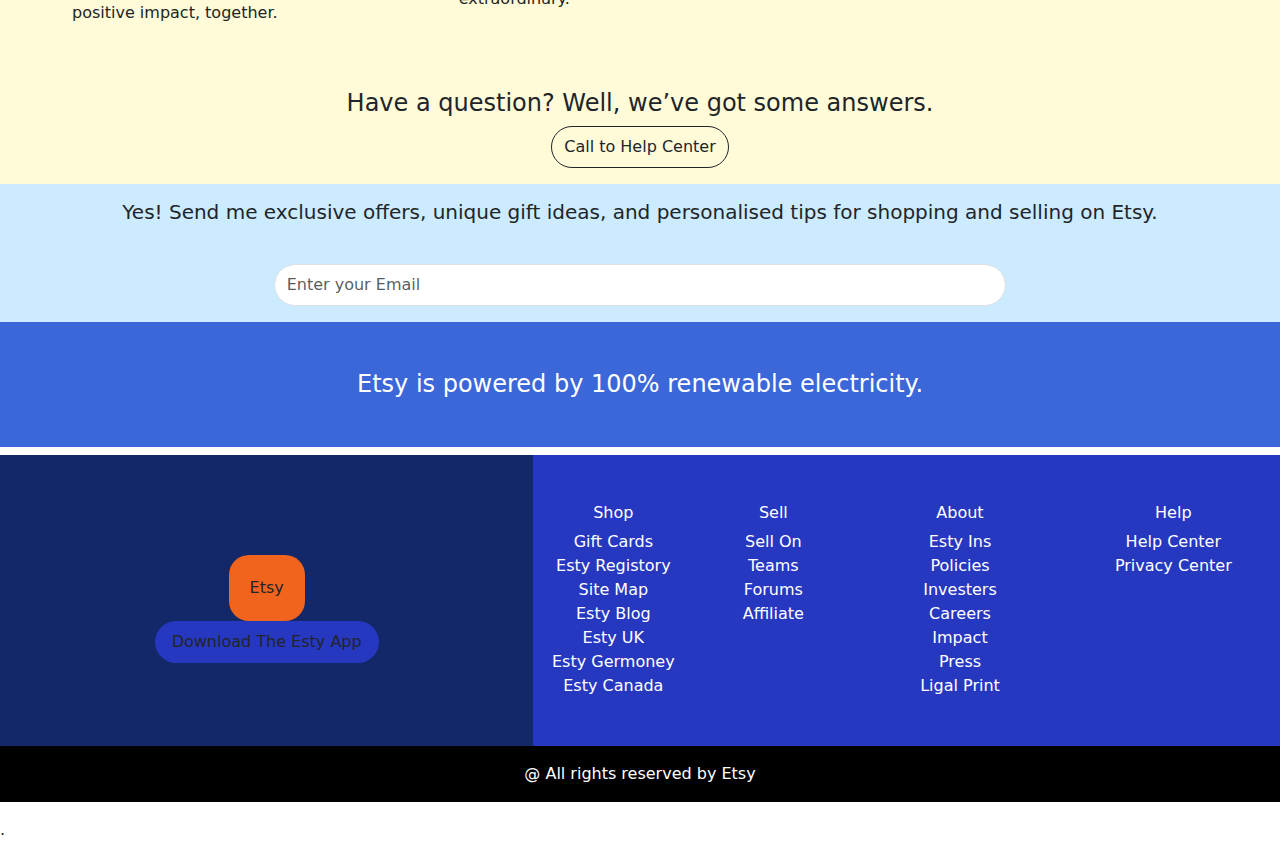
==== commit bf3296a1: "almost complete" ====
--- a/index.html
+++ b/index.html
@@ -71,7 +71,7 @@
                 <div class="col-7">
                     <div class="d-flex justify-content-around align-items-center position-relative">
                       <div class="div p-heart position-relative">
-                        <i class="bi bi-heart-fill fs-3 fw-semibold text-black"></i>
+                        <i class="bi bi-heart my-heart fs-3 fw-semibold text-black"></i>
                         <div class="favourite fav rounded-3 py-2 px 2">Favourite</div>
                       </div>
                       <div class="div p-gift position-relative">
@@ -80,7 +80,7 @@
                       </div>
                       <div class="div p-basket position-relative">
                         <i class="bi bi-basket2 fs-3 fw-semibold text-black "></i>
-                        <div class="favourite basket rounded-3 py-2 px 2 position-absolute">Basket</div>
+                        <div class="favourite basket fav rounded-3 py-2 px 2 position-absolute">Basket</div>
                       </div>
                  
                     </div>
@@ -230,35 +230,39 @@
   <h3 class="py-3 text-dark">Amazing Deals, Updates dalily</h3>
   <div class="row mx-3">
     <div class="col-lg-3 col-sm-6 sales">
-      <div class=" card parent-img border-0" style="width: 100%; margin: 10px auto; object-fit:;">
+      <div class="card parent-img border-0 my-images" style="width: 100%; margin: 10px auto; position: relative;">
+        <i class="bi bi-heart our-heart fs-3 bg-white"></i>
         <img src="https://i.etsystatic.com/53120861/r/il/594b9a/6136323132/il_600x600.6136323132_cp6s.jpg" width="100%" alt="" style="border-radius: 50px;" class="mx-auto py-3 d-block">
-      <p class="text-dark "  style="padding: 0px; margin: 0px;">Custom Leaf Brithston Nackls</p>
-      <h6 class="text-success"  style="padding: 0px; margin: 0px;">USD 12.5</h6>
-      <p class="text-dark text-decoration-line-through">USD 25(50% off)</p>
-      </div>
-    </div>
-    <div class="col-lg-3 col-sm-6 sales">
-      <div class=" card parent-img border-0" style="width: 100%; margin: 10px auto; object-fit:;">
-        <img src="https://i.etsystatic.com/42054447/r/il/81898f/5491649498/il_600x600.5491649498_6auv.jpg" width="100%" alt="" style="border-radius: 50px;" class="mx-auto py-3 d-block">
-      <p class="text-dark "  style="padding: 0px; margin: 0px;">Custom Leaf Brithston Nackls</p>
-      <h6 class="text-success"  style="padding: 0px; margin: 0px;">USD 12.5</h6>
-      <p class="text-dark text-decoration-line-through">USD 25(50% off)</p>
-      </div>
-    </div>
-    <div class="col-lg-3 col-sm-6 sales">
-      <div class=" card parent-img border-0" style="width: 100%; margin: 10px auto;">
-        <img src="https://i.etsystatic.com/11341860/r/il/7035de/6333671493/il_600x600.6333671493_1c8g.jpg" width="100%" alt="" style="border-radius: 50px;" class="mx-auto py-3 d-block">
-      <p class="text-dark "  style="padding: 0px; margin: 0px;">Custom Leaf Brithston Nackls</p>
-      <h6 class="text-success"  style="padding: 0px; margin: 0px;">USD 12.5</h6>
-      <p class="text-dark text-decoration-line-through">USD 25(50% off)</p>
-      </div>
-    </div>
-    <div class="col-lg-3 col-sm-6 sales">
-      <div class=" card parent-img border-0" style="width: 100%; margin: 10px auto; object-fit:;">
-        <img src="https://i.etsystatic.com/28532187/r/il/3e8ede/5410508961/il_600x600.5410508961_qt1q.jpg" width="100%" alt="" style="border-radius: 50px;" class="mx-auto py-3 d-block">
-      <p class="text-dark "  style="padding: 0px; margin: 0px;">Custom Leaf Brithston Nackls</p>
-      <h6 class="text-success"  style="padding: 0px; margin: 0px;">USD 12.5</h6>
-      <p class="text-dark text-decoration-line-through">USD 25(50% off)</p>
+        <p class="text-dark" style="padding: 0px; margin: 0px;">Custom Leaf Brithston Nackls</p>
+        <h6 class="text-success" style="padding: 0px; margin: 0px;">USD 12.5</h6>
+        <p class="text-dark text-decoration-line-through">USD 25(50% off)</p>
+      </div>
+    </div>
+    <div class="col-lg-3 col-sm-6 sales">
+      <div class="card parent-img border-0 my-images" style="width: 100%; margin: 10px auto; position: relative;">
+        <i class="bi bi-heart our-heart fs-3 bg-white"></i>
+        <img src="https://i.etsystatic.com/24528021/c/1437/1437/356/0/il/323f95/4002427048/il_600x600.4002427048_tklm.jpg" width="100%" alt="" style="border-radius: 50px;" class="mx-auto py-3 d-block">
+        <p class="text-dark" style="padding: 0px; margin: 0px;">Custom Leaf Brithston Nackls</p>
+        <h6 class="text-success" style="padding: 0px; margin: 0px;">USD 12.5</h6>
+        <p class="text-dark text-decoration-line-through">USD 25(50% off)</p>
+      </div>
+    </div>
+    <div class="col-lg-3 col-sm-6 sales">
+      <div class="card parent-img border-0 my-images" style="width: 100%; margin: 10px auto; position: relative;">
+        <i class="bi bi-heart our-heart fs-3 bg-white"></i>
+        <img src="https://i.etsystatic.com/21570629/r/il/1f0486/6474937687/il_600x600.6474937687_f5ua.jpg" width="100%" alt="" style="border-radius: 50px;" class="mx-auto py-3 d-block">
+        <p class="text-dark" style="padding: 0px; margin: 0px;">Custom Leaf Brithston Nackls</p>
+        <h6 class="text-success" style="padding: 0px; margin: 0px;">USD 12.5</h6>
+        <p class="text-dark text-decoration-line-through">USD 25(50% off)</p>
+      </div>
+    </div>
+    <div class="col-lg-3 col-sm-6 sales">
+      <div class="card parent-img border-0 my-images" style="width: 100%; margin: 10px auto; position: relative;">
+        <i class="bi bi-heart our-heart fs-3 bg-white"></i>
+        <img src="https://i.etsystatic.com/17216612/c/2052/2052/225/247/il/08254d/5712464687/il_600x600.5712464687_5sho.jpg" width="100%" alt="" style="border-radius: 50px;" class="mx-auto py-3 d-block">
+        <p class="text-dark" style="padding: 0px; margin: 0px;">Custom Leaf Brithston Nackls</p>
+        <h6 class="text-success" style="padding: 0px; margin: 0px;">USD 12.5</h6>
+        <p class="text-dark text-decoration-line-through">USD 25(50% off)</p>
       </div>
     </div>
   </div>
--- a/style.css
+++ b/style.css
@@ -2,102 +2,136 @@
     padding: 0 !important;
     margin: 0 !important;
 } */
-.sign:hover{
+.sign:hover {
     background-color: gray;
     transition: all 0.3s;
 }
-.favourite{
+
+.favourite {
     background-color: #0F3268;
     color: white;
 }
-.fav{
+
+.fav {
     position: absolute;
     top: 40px;
     left: -28px;
     width: max-content;
     transition: all 0.7s;
     padding: 15px;
-    /* transform: scale(0); */
 }
+
 .fav {
     /* display: inline-block; */
     transform: scale(0);
     transition: transform 0.3s ease;
-  }
-  .gift{
-left: -5px;
-    transform: scale(0);
+}
+
+.fav-show {
+    transform: scale(1);
+}
+
+.gif-show {
+    transform: scale(1);
+}
+
+.gift {
+    left: -5px;
     transition: transform 0.3s ease;
-  }
-  .basket{
-  /* transform: translateY(45px); */
-  transition: transform 0.3s ease;
-  transform: scale(0);
-  position: absolute;
-  right: -6px;
+}
 
-  }
-  
-  .fav-show {
-    transform: scale(1);
-  }
-  
-.bi-heart{
+.basket {
+    transition: transform 0.3s ease;
+    right: -6px;
+
+}
+
+.our-heart {
+    top: 15px;
+    right: 15px;
     padding: 5px;
     position: absolute;
+    clip-path: circle();
+    transform: scale(0);
+    transition: transform 0.3s ease-in-out;
 }
-.bi-basket2{
+
+.show-my-heart {
+    transform: scale(1);
+}
+
+.red {
+    background-color: red !important;
+}
+
+.my-heart {
     padding: 5px;
 }
-.bi-gift{
+
+.bi-basket2 {
     padding: 5px;
 }
-.bi-heart:hover{
-background-color: aqua;
-clip-path: circle();
+
+.bi-gift {
+    padding: 5px;
 }
-.bi-gift:hover{
-background-color: aqua;
-clip-path: circle();
+
+.my-heart:hover {
+    background-color: aqua;
+    clip-path: circle();
 }
-.bi-basket2:hover{
-background-color: aqua;
-clip-path: circle();
+
+.bi-gift:hover {
+    background-color: aqua;
+    clip-path: circle();
 }
-.bi-search{
+
+.bi-basket2:hover {
+    background-color: aqua;
+    clip-path: circle();
+}
+
+.bi-search {
     background-color: rgb(232, 90, 8);
     padding: 5px;
     clip-path: circle();
 }
-.my-img:hover{
+
+.my-img:hover {
     border: 1px solid lightgray;
     transition: all 0.3s;
     transform: scale(1.1);
 }
-.my-image{
+
+.my-image {
     border-radius: 20px;
     padding: 10px;
 }
-.my-image:hover{
+
+.my-image:hover {
     border: 1px solid lightgray;
     transition: all 0.3s;
-    box-shadow: 5px 5px 5px lightgray ;
+    box-shadow: 5px 5px 5px lightgray;
     /* transform: scale(1.1); */
 }
-.sales:hover{
- box-shadow: 5px 5px 5px lightgray;
- border-radius: 20px;
- border: 1px solid lightgray;
+
+.sales:hover {
+    box-shadow: 5px 5px 5px lightgray;
+    border-radius: 20px;
+    border: 1px solid lightgray;
 }
-.my-card:hover{
-transform: scale(1.1);
-transition: all 0.3s;
+
+.my-card:hover {
+    transform: scale(1.1);
+    transition: all 0.3s;
 }
-.etsy{
+
+.etsy {
     inset: 0;
     margin: auto;
 }
-.test{
+
+.test {
     position: absolute;
 
 }
@@ -109,22 +143,27 @@
 
 
 @media (max-width: 995px) {
-    .registory{
+    .registory {
         display: none;
     }
-    .category{
-        display:  none;
+
+    .category {
+        display: none;
     }
-    .order1{
+
+    .order1 {
         order: 1;
     }
-    .order2{
+
+    .order2 {
         order: 2;
     }
-    .order3{
+
+    .order3 {
         order: 3;
     }
-    .my-col{
-padding: 50px !important;
+
+    .my-col {
+        padding: 50px !important;
     }
 }